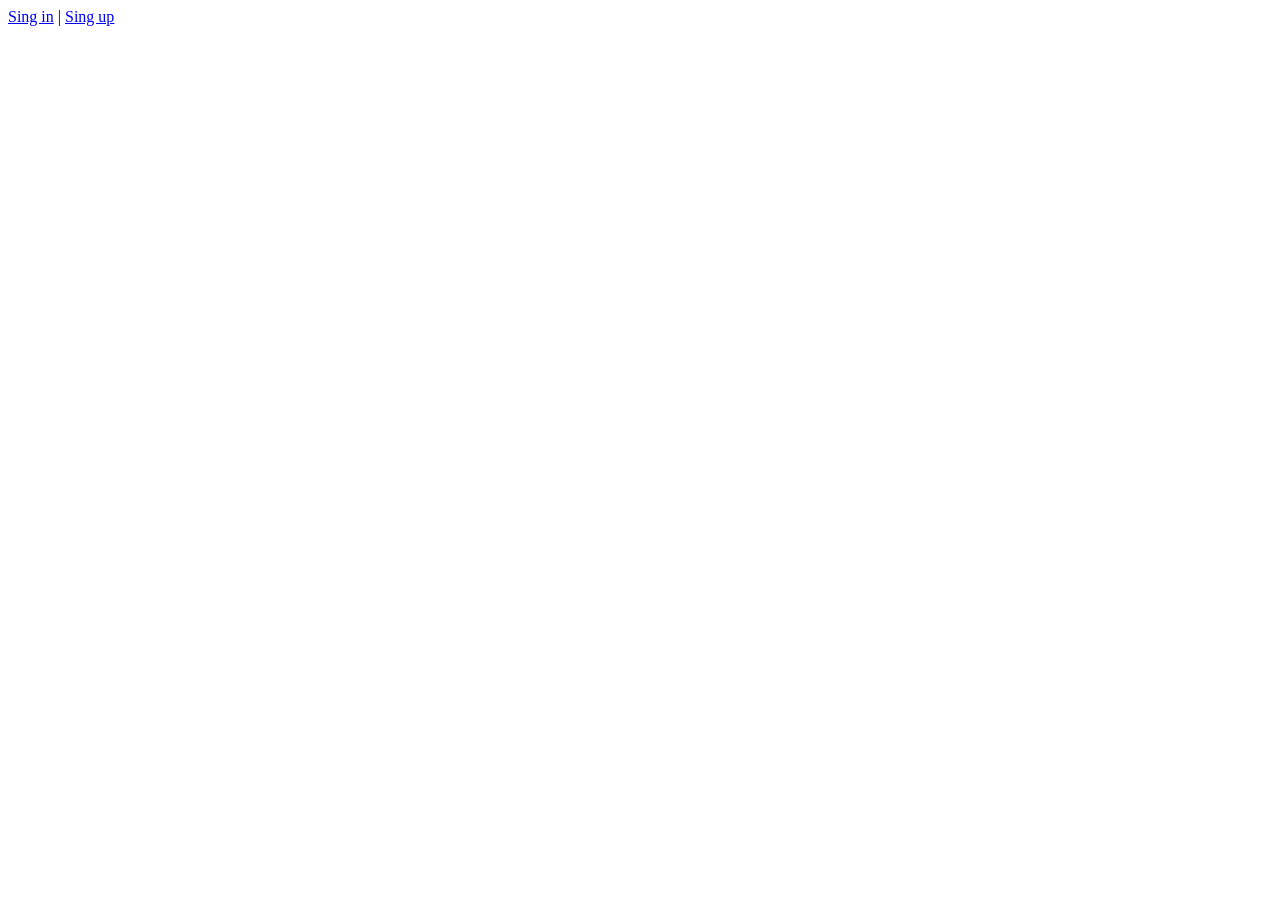
==== index.html @ 73150bbf "First commit" ====
<!DOCTYPE html>
<html lang="en">
<head>
    <meta charset="UTF-8">
    <meta name="viewport" content="width=device-width, initial-scale=1.0">
    <title>Main Store</title>
    <link rel="icon" type="image/png" href="src/icons/main_store.png"
</head>
<body>
    <a href="src/singin.html">Sing in</a> |
    <a href="src/singup.html">Sing up</a>
</body>
</html>
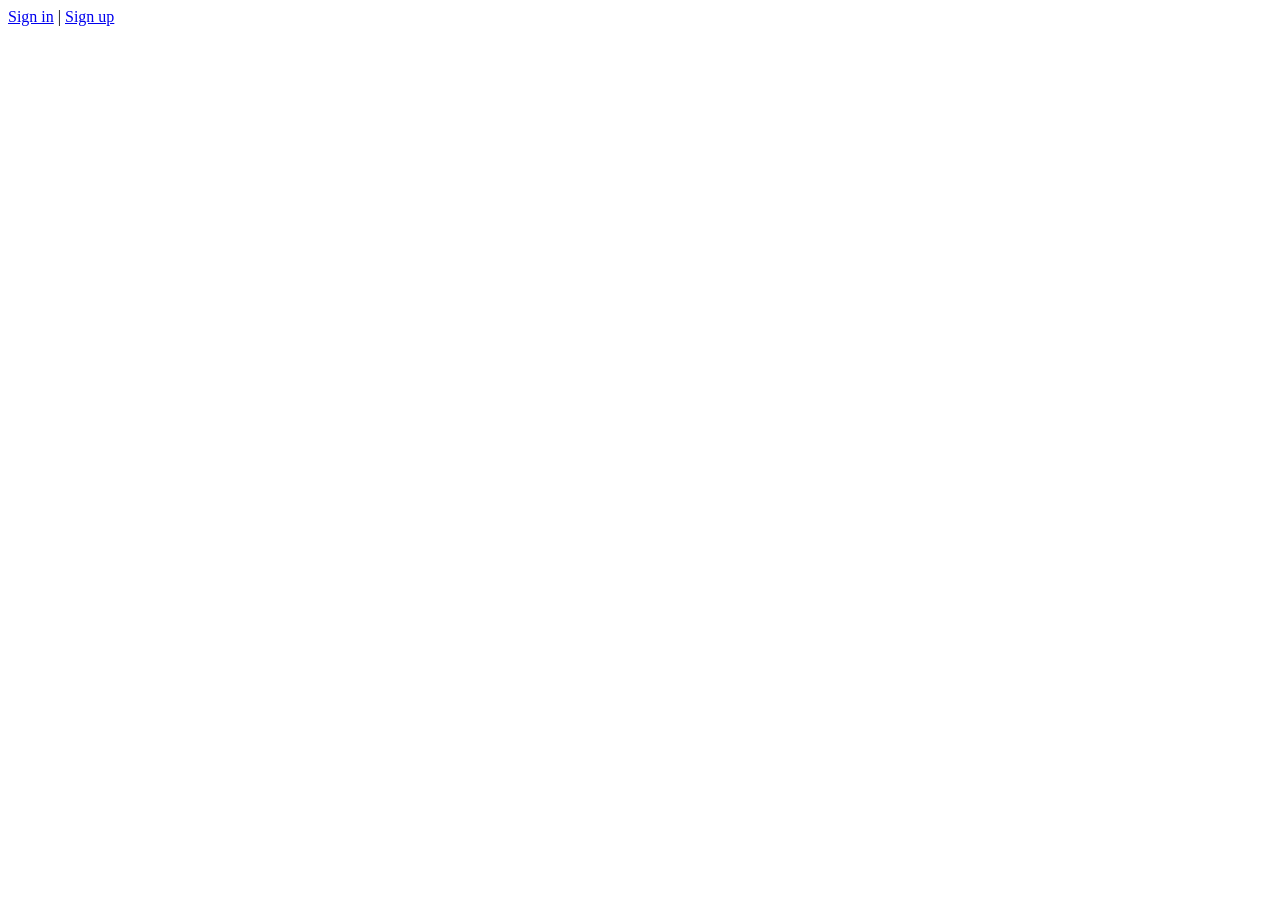
==== commit 9c10228e: "Error version" ====
--- a/index.html
+++ b/index.html
@@ -7,7 +7,7 @@
     <link rel="icon" type="image/png" href="src/icons/main_store.png"
 </head>
 <body>
-    <a href="src/singin.html">Sing in</a> |
-    <a href="src/singup.html">Sing up</a>
+    <a href="src/signin.html">Sign in</a> |
+    <a href="src/signup.html">Sign up</a>
 </body>
 </html>
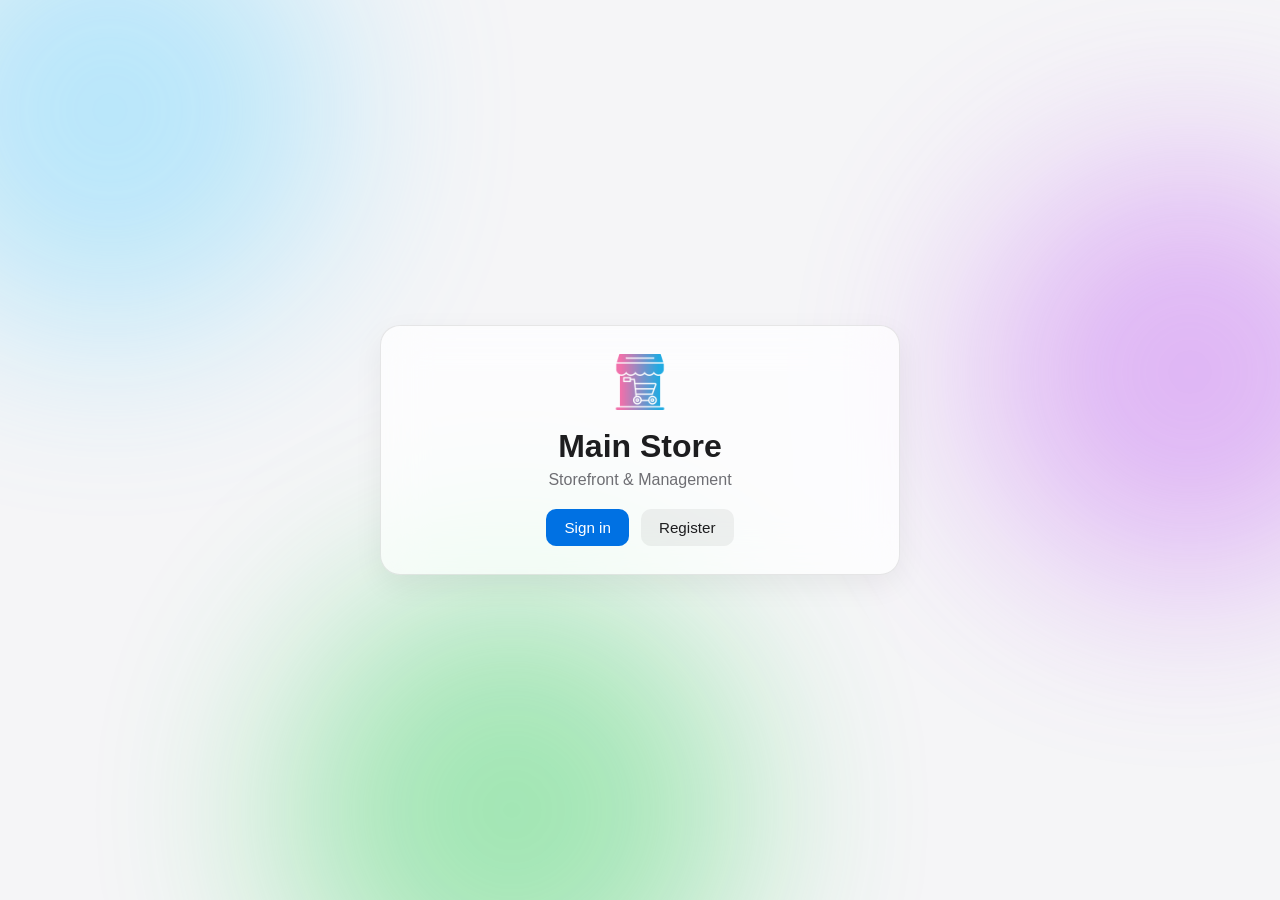
==== commit c78e55b6: "Add desing, role admin. Also create, edit and remove products only for admins" ====
--- a/index.html
+++ b/index.html
@@ -4,10 +4,42 @@
     <meta charset="UTF-8">
     <meta name="viewport" content="width=device-width, initial-scale=1.0">
     <title>Main Store</title>
-    <link rel="icon" type="image/png" href="src/icons/main_store.png"
+    <link rel="icon" type="image/png" href="src/icons/main_store.png">
+    <link rel="stylesheet" href="src/apple_light.css">
+    <style>
+        .landing-wrap {
+            min-height: 100vh;
+            display: flex;
+            align-items: center;
+            justify-content: center;
+            padding: 24px;
+        }
+        .landing-card {
+            max-width: 520px;
+            width: 100%;
+            text-align: center;
+        }
+        .landing-actions {
+            display: flex;
+            gap: 12px;
+            justify-content: center;
+            flex-wrap: wrap;
+            margin-top: 20px;
+        }
+    </style>
 </head>
 <body>
-    <a href="src/signin.html">Sign in</a> |
-    <a href="src/signup.html">Sign up</a>
+    <div class="apple-glow-third"></div>
+    <div class="apple-layer landing-wrap">
+        <div class="apple-card landing-card">
+            <img src="src/icons/main_store.png" alt="Main Store" width="56">
+            <h1 style="margin: 14px 0 6px;">Main Store</h1>
+            <p style="color: var(--text-secondary); margin: 0;">Storefront &amp; Management</p>
+            <div class="landing-actions">
+                <a href="src/signin.html" class="apple-btn">Sign in</a>
+                <a href="src/signup.html" class="apple-btn apple-btn-secondary">Register</a>
+            </div>
+        </div>
+    </div>
 </body>
 </html>
--- a/src/apple_light.css
+++ b/src/apple_light.css
@@ -0,0 +1,155 @@
+:root {
+    --bg-base: #f5f5f7;
+    --surface: rgba(255, 255, 255, 0.72);
+    --surface-solid: #ffffff;
+    --text-primary: #1d1d1f;
+    --text-secondary: #6e6e73;
+    --border-subtle: rgba(29, 29, 31, 0.1);
+    --accent: #0071e3;
+    --accent-hover: #0077ed;
+    --danger: #d70015;
+    --success: #1a7f37;
+    --shadow-soft: 0 10px 30px rgba(0, 0, 0, 0.06);
+    --radius-lg: 20px;
+    --radius-md: 14px;
+    --radius-sm: 10px;
+}
+
+* {
+    box-sizing: border-box;
+}
+
+html, body {
+    margin: 0;
+    padding: 0;
+    min-height: 100vh;
+    background-color: var(--bg-base);
+    color: var(--text-primary);
+    font-family: -apple-system, BlinkMacSystemFont, "SF Pro Display", "SF Pro Text", "Segoe UI", Roboto, Helvetica, Arial, sans-serif;
+    -webkit-font-smoothing: antialiased;
+    position: relative;
+    overflow-x: hidden;
+}
+
+/* 3 destellos de color suaves estilo Apple Light Mode */
+body::before,
+body::after,
+.apple-glow-third {
+    content: "";
+    position: fixed;
+    border-radius: 50%;
+    filter: blur(95px);
+    pointer-events: none;
+    z-index: 0;
+    opacity: 0.42;
+}
+
+/* Destello 1: azul suave arriba a la izquierda */
+body::before {
+    width: 440px;
+    height: 440px;
+    top: -110px;
+    left: -110px;
+    background: #64d2ff;
+}
+
+/* Destello 2: lavanda/rosa suave arriba a la derecha */
+body::after {
+    width: 420px;
+    height: 420px;
+    top: 18%;
+    right: -120px;
+    background: #bf5af2;
+}
+
+/* Destello 3: menta/verde suave abajo al centro-izquierda */
+.apple-glow-third {
+    width: 460px;
+    height: 460px;
+    bottom: -140px;
+    left: 22%;
+    background: #30d158;
+}
+
+.apple-layer {
+    position: relative;
+    z-index: 1;
+}
+
+.apple-container {
+    max-width: 1080px;
+    margin: 0 auto;
+    padding: 32px 20px;
+}
+
+.apple-card {
+    background: var(--surface);
+    backdrop-filter: blur(22px) saturate(160%);
+    -webkit-backdrop-filter: blur(22px) saturate(160%);
+    border: 1px solid var(--border-subtle);
+    border-radius: var(--radius-lg);
+    box-shadow: var(--shadow-soft);
+    padding: 28px;
+}
+
+.apple-btn {
+    display: inline-flex;
+    align-items: center;
+    justify-content: center;
+    gap: 8px;
+    background: var(--accent);
+    color: #ffffff;
+    border: none;
+    border-radius: var(--radius-sm);
+    padding: 10px 18px;
+    font-size: 0.95rem;
+    font-weight: 500;
+    text-decoration: none;
+    cursor: pointer;
+    transition: background-color 0.2s ease, transform 0.15s ease;
+}
+
+.apple-btn:hover {
+    background: var(--accent-hover);
+    color: #ffffff;
+}
+
+.apple-btn:active {
+    transform: scale(0.98);
+}
+
+.apple-btn-secondary {
+    background: rgba(29, 29, 31, 0.06);
+    color: var(--text-primary);
+}
+
+.apple-btn-secondary:hover {
+    background: rgba(29, 29, 31, 0.12);
+    color: var(--text-primary);
+}
+
+.apple-btn-danger {
+    background: var(--danger);
+    color: #ffffff;
+}
+
+.apple-input,
+.apple-select,
+.apple-textarea {
+    width: 100%;
+    padding: 10px 14px;
+    border-radius: var(--radius-sm);
+    border: 1px solid var(--border-subtle);
+    background: rgba(255, 255, 255, 0.85);
+    color: var(--text-primary);
+    font-size: 0.95rem;
+    outline: none;
+    transition: border-color 0.2s ease, box-shadow 0.2s ease;
+}
+
+.apple-input:focus,
+.apple-select:focus,
+.apple-textarea:focus {
+    border-color: var(--accent);
+    box-shadow: 0 0 0 3px rgba(0, 113, 227, 0.16);
+}
